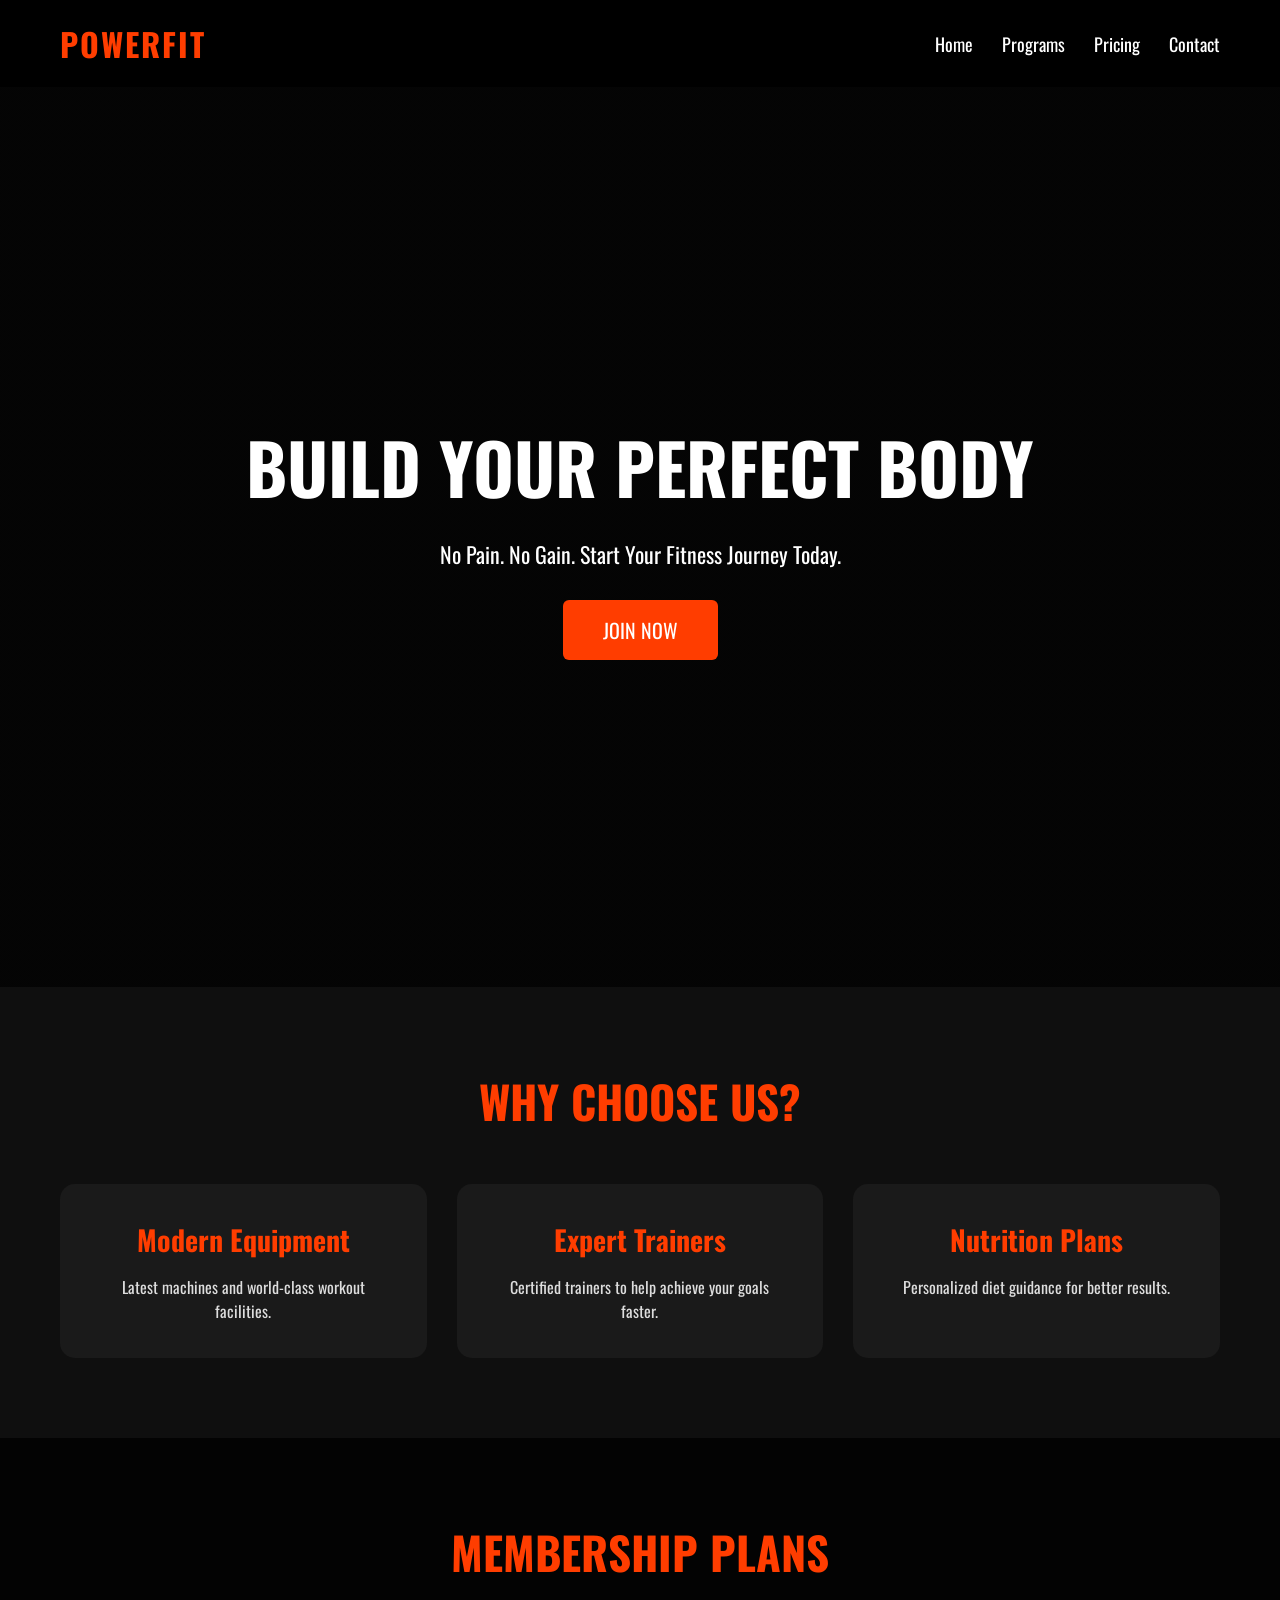
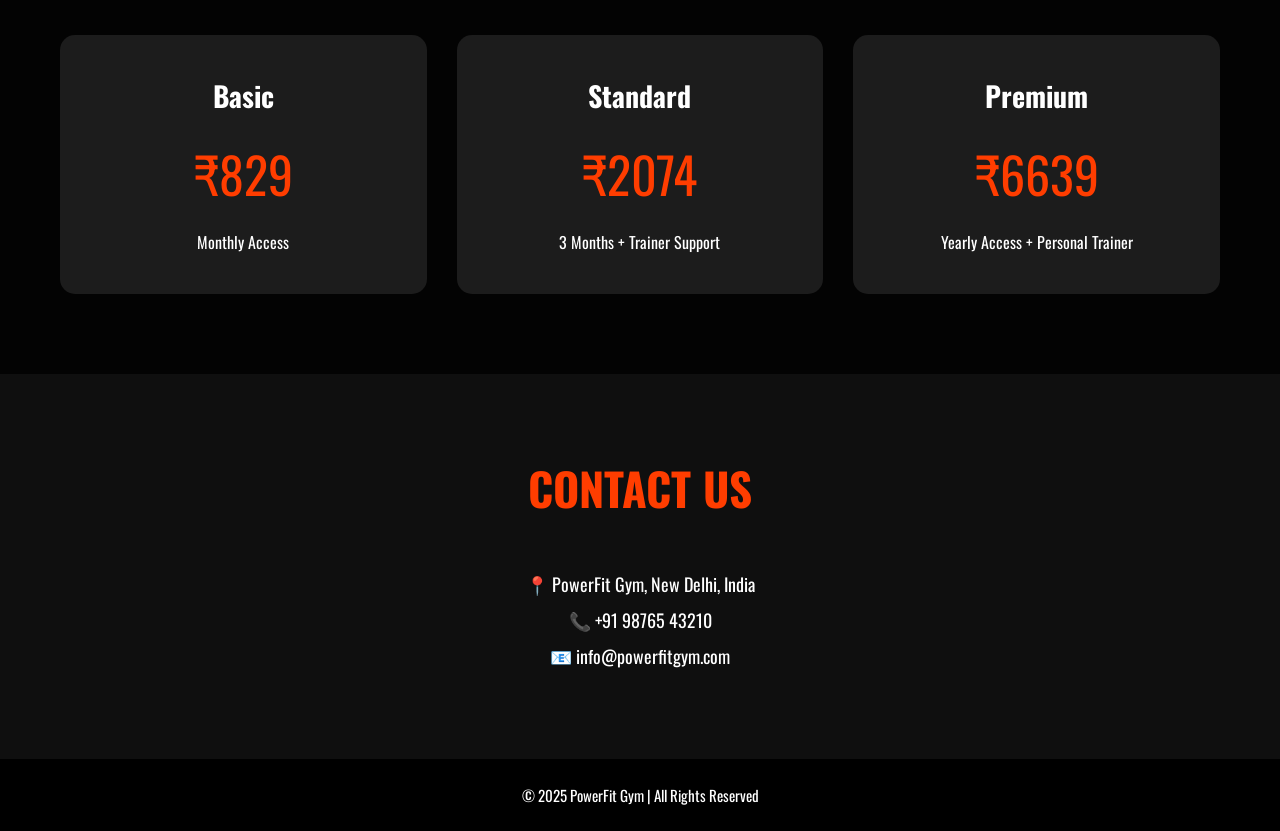
==== Project/powerfit.html @ 351e3800 "Project" ====
<!DOCTYPE html>
<html lang="en">
<head>
<meta charset="UTF-8">
<meta name="viewport" content="width=device-width, initial-scale=1.0">
<title>PowerFit Gym</title>

<link href="https://fonts.googleapis.com/css2?family=Oswald:wght@300;400;600;700&display=swap" rel="stylesheet">

<style>
*{
    margin:0;
    padding:0;
    box-sizing:border-box;
    font-family:'Oswald',sans-serif;
}

html{
    scroll-behavior:smooth;
}

body{
    background:#0f0f0f;
    color:#fff;
    overflow-x:hidden;
}

/* Header */
header{
    display:flex;
    justify-content:space-between;
    align-items:center;
    padding:20px 60px;
    background:#000;
    position:sticky;
    top:0;
    z-index:1000;
    transition:0.3s;
}

.logo{
    color:#ff3d00;
    font-size:32px;
    letter-spacing:2px;
}

nav a{
    color:#fff;
    text-decoration:none;
    margin-left:25px;
    font-size:18px;
    transition:0.3s;
}

nav a:hover{
    color:#ff3d00;
}

/* Hero */
.hero{
    height:100vh;
    background:
    linear-gradient(rgba(0,0,0,.7),rgba(0,0,0,.7)),
    url('https://images.unsplash.com/photo-1517836357463-d25dfeac3438?auto=format&fit=crop&w=1600&q=80');
    background-size:cover;
    background-position:center;
    display:flex;
    justify-content:center;
    align-items:center;
    text-align:center;
    padding:20px;
}

.hero-content{
    max-width:800px;
}

.hero h2{
    font-size:70px;
    margin-bottom:20px;
    animation:slideDown 1s ease;
}

.hero p{
    font-size:22px;
    margin-bottom:30px;
    animation:fadeIn 2s ease;
}

.hero a{
    display:inline-block;
    padding:15px 40px;
    background:#ff3d00;
    color:#fff;
    text-decoration:none;
    border-radius:6px;
    font-size:20px;
    transition:.3s;
}

.hero a:hover{
    background:#fff;
    color:#000;
    transform:translateY(-3px);
}

/* Sections */
.section{
    padding:80px 60px;
}

.section-title{
    text-align:center;
    font-size:45px;
    margin-bottom:50px;
    color:#ff3d00;
}

/* Features */
.features{
    display:grid;
    grid-template-columns:repeat(auto-fit,minmax(250px,1fr));
    gap:30px;
}

.box{
    background:#1a1a1a;
    padding:35px;
    border-radius:15px;
    text-align:center;
    transition:0.4s;
}

.box:hover{
    transform:translateY(-10px);
    box-shadow:0 0 20px rgba(255,61,0,.5);
}

.box h3{
    color:#ff3d00;
    margin-bottom:15px;
    font-size:28px;
}

.box p{
    color:#ddd;
}

/* Pricing */
.pricing{
    background:
    linear-gradient(rgba(0,0,0,.8),rgba(0,0,0,.8)),
    url('https://images.unsplash.com/photo-1571902943202-507ec2618e8f?auto=format&fit=crop&w=1600&q=80');
    background-size:cover;
    background-position:center;
}

.plans{
    display:grid;
    grid-template-columns:repeat(auto-fit,minmax(250px,1fr));
    gap:30px;
}

.plan{
    background:#1c1c1c;
    padding:40px;
    text-align:center;
    border-radius:15px;
    transition:.4s;
}

.plan:hover{
    transform:scale(1.05);
    box-shadow:0 0 25px rgba(255,61,0,.6);
}

.plan h3{
    font-size:28px;
}

.price{
    font-size:50px;
    color:#ff3d00;
    margin:20px 0;
}

/* Contact */
.contact{
    text-align:center;
}

.contact p{
    margin:10px 0;
    font-size:18px;
}

/* Footer */
footer{
    background:#000;
    padding:25px;
    text-align:center;
    font-size:15px;
}

/* Animation */
.hidden{
    opacity:0;
    transform:translateY(50px);
    transition:all 0.8s ease;
}

.show{
    opacity:1;
    transform:translateY(0);
}

@keyframes slideDown{
    from{
        opacity:0;
        transform:translateY(-50px);
    }
    to{
        opacity:1;
        transform:translateY(0);
    }
}

@keyframes fadeIn{
    from{
        opacity:0;
    }
    to{
        opacity:1;
    }
}

/* Responsive */
@media(max-width:768px){

    header{
        flex-direction:column;
        padding:20px;
    }

    nav{
        margin-top:10px;
    }

    nav a{
        margin:0 10px;
    }

    .hero h2{
        font-size:45px;
    }

    .hero p{
        font-size:18px;
    }

    .section{
        padding:60px 20px;
    }
}
</style>
</head>
<body>

<header id="header">
    <h1 class="logo">POWERFIT</h1>

    <nav>
        <a href="#home">Home</a>
        <a href="#programs">Programs</a>
        <a href="#pricing">Pricing</a>
        <a href="#contact">Contact</a>
    </nav>
</header>

<section class="hero" id="home">
    <div class="hero-content">
        <h2>BUILD YOUR PERFECT BODY</h2>
        <p>No Pain. No Gain. Start Your Fitness Journey Today.</p>
        <a href="#" id="joinBtn">JOIN NOW</a>
    </div>
</section>

<section class="section" id="programs">

    <h2 class="section-title">WHY CHOOSE US?</h2>

    <div class="features">

        <div class="box hidden">
            <h3>Modern Equipment</h3>
            <p>Latest machines and world-class workout facilities.</p>
        </div>

        <div class="box hidden">
            <h3>Expert Trainers</h3>
            <p>Certified trainers to help achieve your goals faster.</p>
        </div>

        <div class="box hidden">
            <h3>Nutrition Plans</h3>
            <p>Personalized diet guidance for better results.</p>
        </div>

    </div>

</section>

<section class="section pricing" id="pricing">

    <h2 class="section-title">MEMBERSHIP PLANS</h2>

    <div class="plans">

        <div class="plan hidden">
            <h3>Basic</h3>
            <div class="price" data-price="999">₹0</div>
            <p>Monthly Access</p>
        </div>

        <div class="plan hidden">
            <h3>Standard</h3>
            <div class="price" data-price="2499">₹0</div>
            <p>3 Months + Trainer Support</p>
        </div>

        <div class="plan hidden">
            <h3>Premium</h3>
            <div class="price" data-price="7999">₹0</div>
            <p>Yearly Access + Personal Trainer</p>
        </div>

    </div>

</section>

<section class="section contact" id="contact">

    <h2 class="section-title">CONTACT US</h2>

    <p>📍 PowerFit Gym, New Delhi, India</p>
    <p>📞 +91 98765 43210</p>
    <p>📧 info@powerfitgym.com</p>

</section>

<footer>
    <p>© 2025 PowerFit Gym | All Rights Reserved</p>
</footer>

<script>


window.addEventListener("scroll", () => {

    const header = document.getElementById("header");

    if(window.scrollY > 50){
        header.style.boxShadow = "0 5px 15px rgba(255,61,0,.4)";
    }else{
        header.style.boxShadow = "none";
    }

});


document.getElementById("joinBtn").addEventListener("click", function(e){
    e.preventDefault();

    alert("🎉 Welcome to PowerFit Gym! Your fitness journey starts now.");
});


const observer = new IntersectionObserver((entries)=>{

    entries.forEach(entry=>{

        if(entry.isIntersecting){
            entry.target.classList.add("show");
        }

    });

},{
    threshold:0.2
});

document.querySelectorAll(".hidden").forEach(el=>{
    observer.observe(el);
});


const priceElements = document.querySelectorAll(".price");

priceElements.forEach(price=>{

    const target = Number(price.dataset.price);

    let count = 0;

    const increment = target / 100;

    function update(){

        count += increment;

        if(count < target){
            price.innerHTML = "₹" + Math.floor(count);
            requestAnimationFrame(update);
        }else{
            price.innerHTML = "₹" + target;
        }
    }

    update();

});

</script>

</body>
</html>
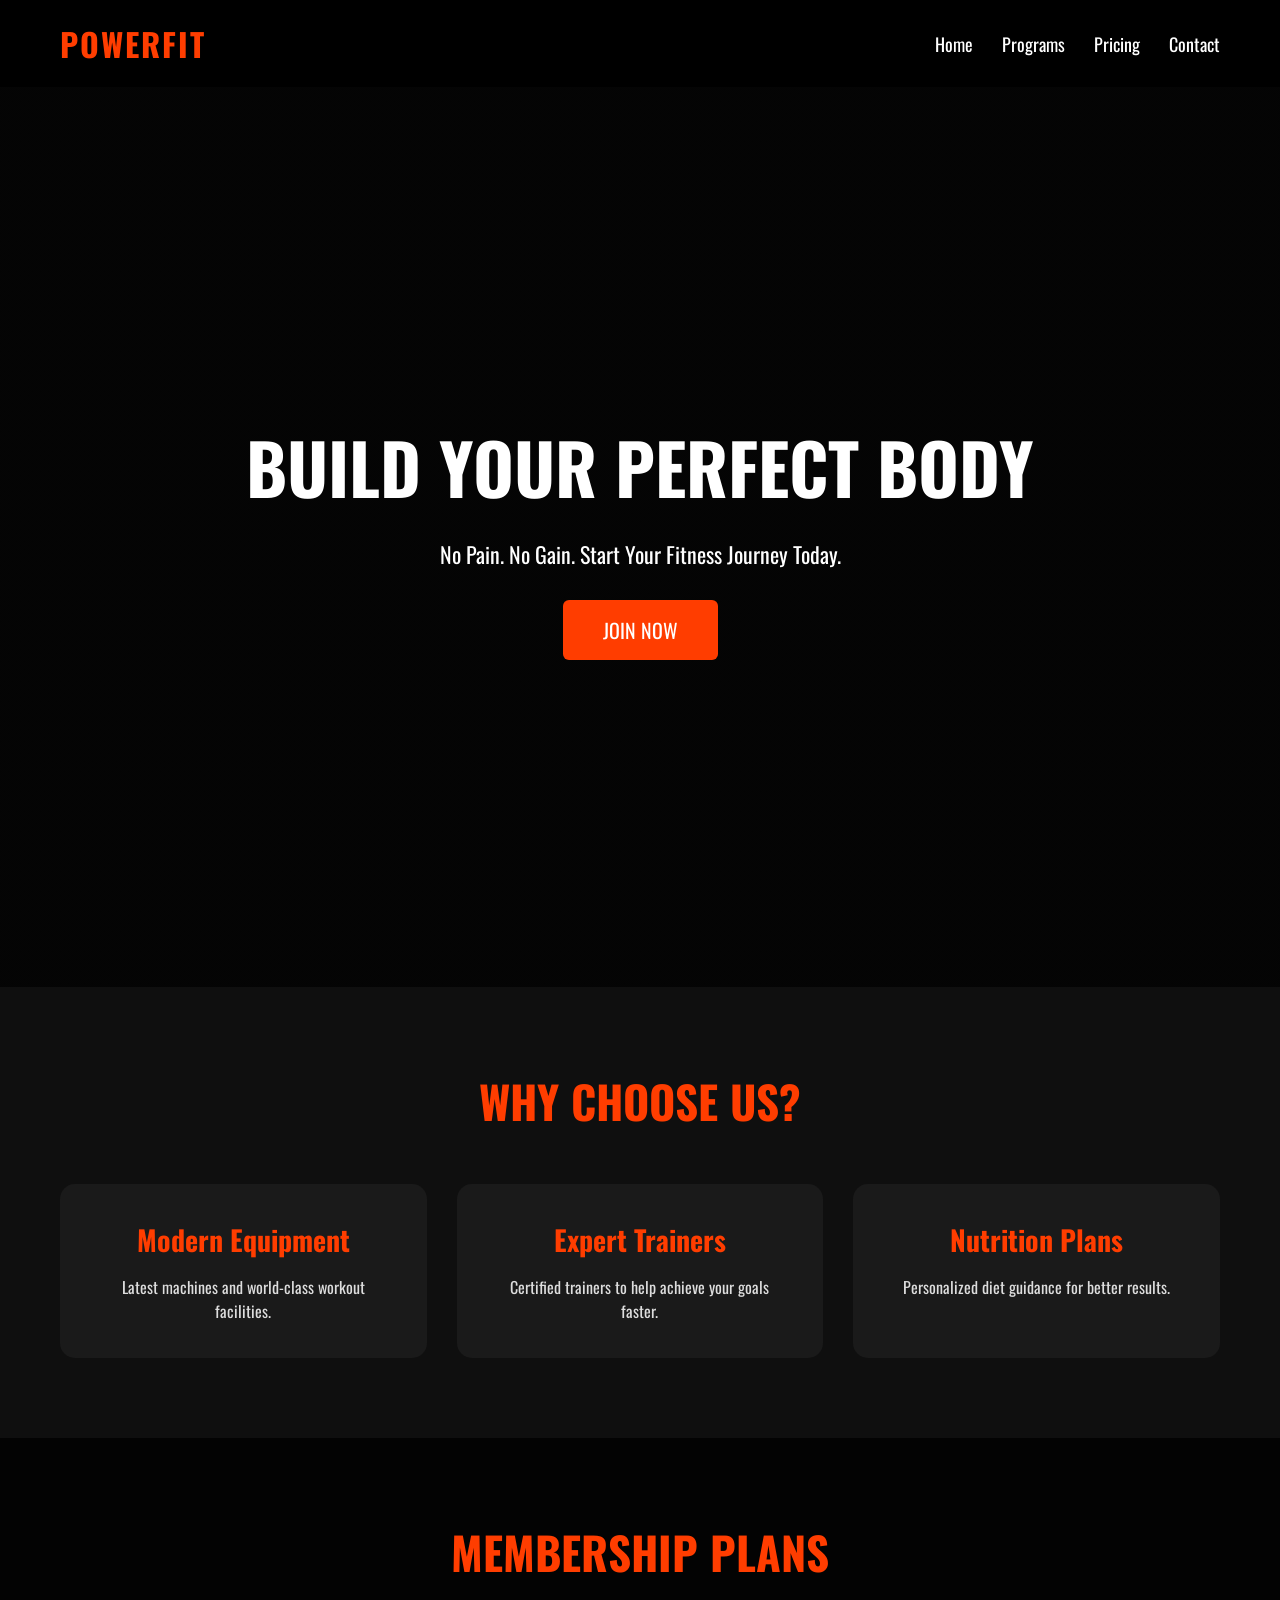
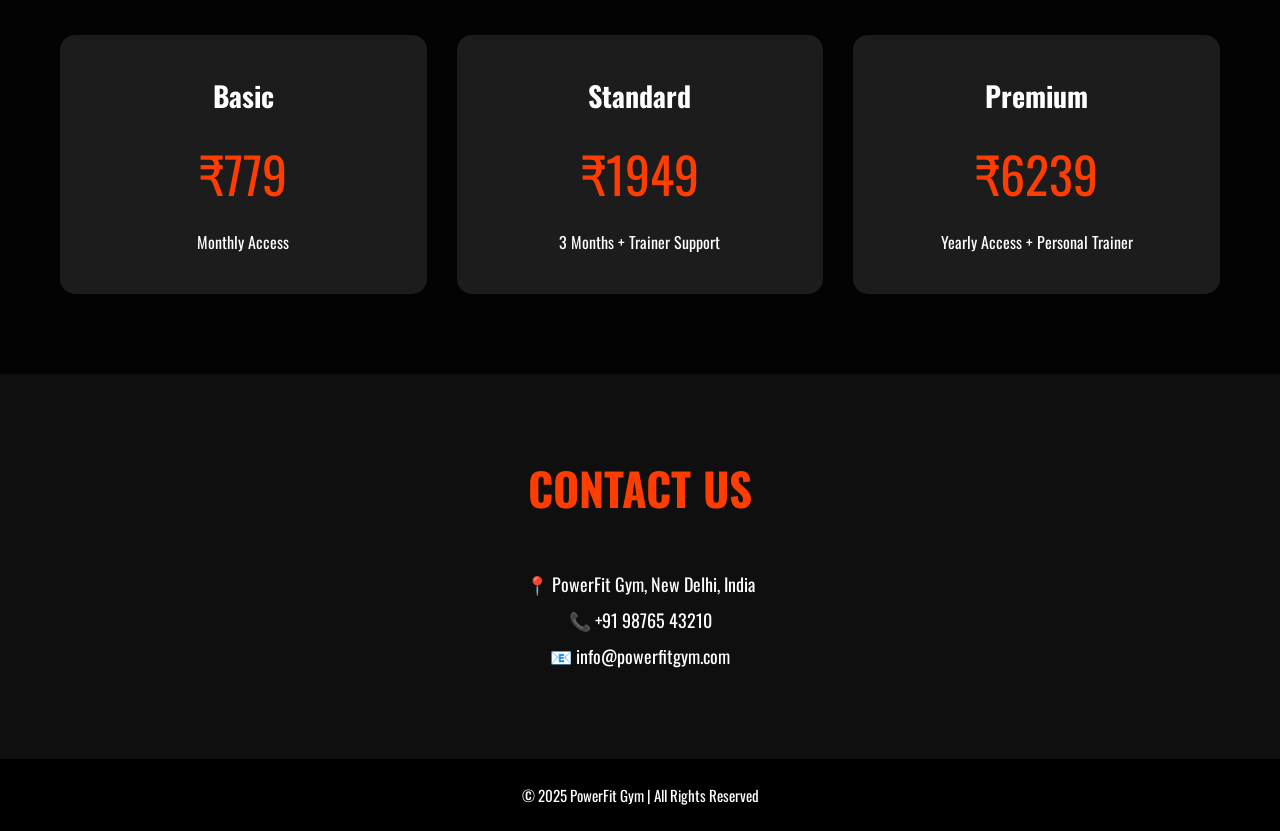
==== commit f0355e4a: "Project" ====
--- a/Project/powerfit.html
+++ b/Project/powerfit.html
@@ -104,7 +104,7 @@
     transform:translateY(-3px);
 }
 
-/* Sections */
+
 .section{
     padding:80px 60px;
 }
